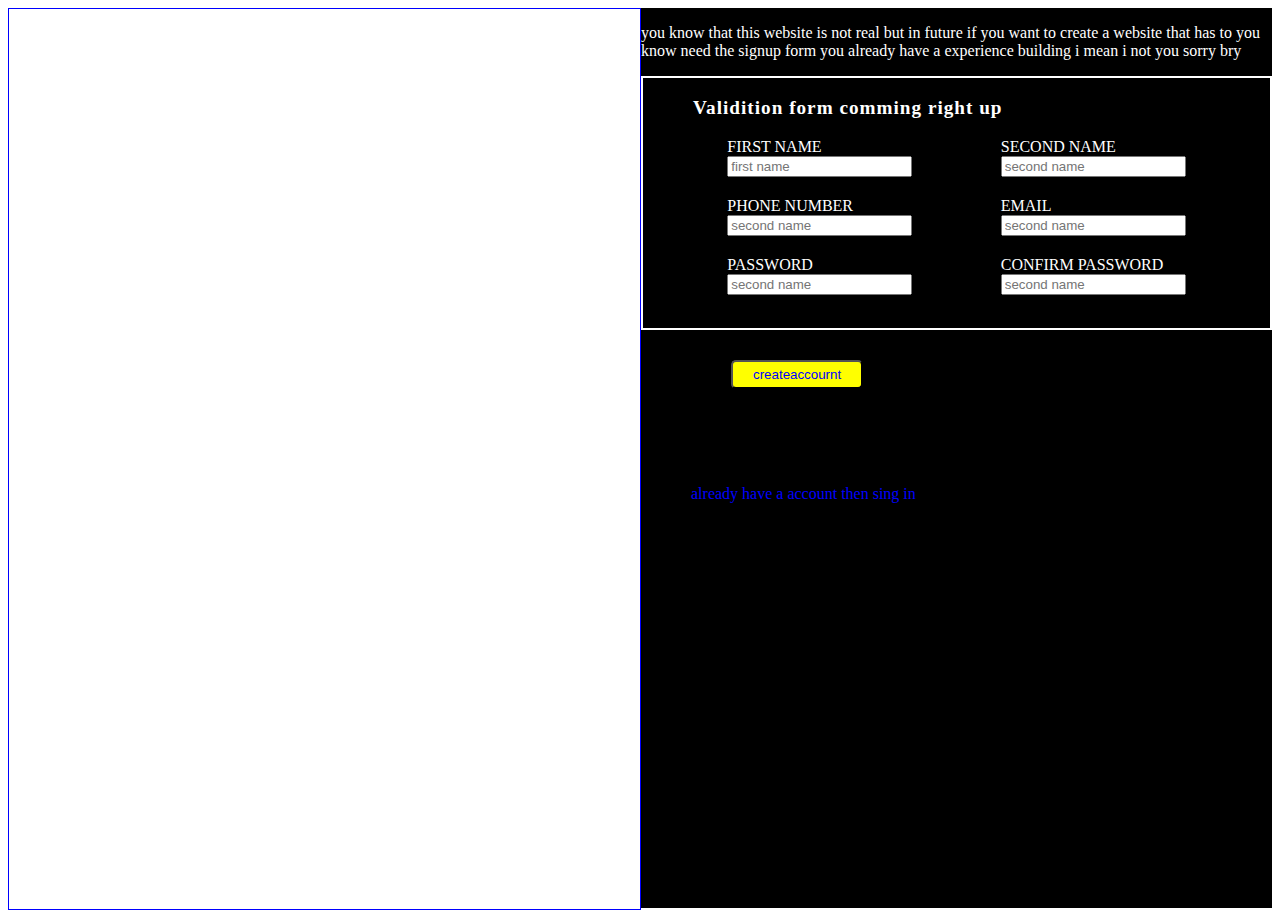
==== index.html @ 4e700056 "basic sign in form" ====
<!DOCTYPE html>
<html lang="en">

<head>
    <meta charset="UTF-8">
    <meta http-equiv="X-UA-Compatible" content="IE=edge">
    <meta name="viewport" content="width=device-width, initial-scale=1.0">
    <title>Document</title>
    <link rel="stylesheet" href="style.css">
</head>

<body>
    <div class="full">
        <div class="right">
            <img src="" alt=""></img>
        </div>
        <div class="left">
            <p>you know that this website is not real but in future if you want to create a website that has to you know
                need the signup form you already have a experience building i mean i not you sorry bry </p>

            <div class="insideleft">
                <p>Validition form comming right up</p>
                <div class="form">
                    <div class="input">
                        <label for="firstname">FIRST NAME</label>
                        <input type="text" placeholder="first name">
                    </div>
                    <div class="input">
                        <label for="secondname">SECOND NAME</label>
                        <input type="text" placeholder="second name">
                    </div>
                    <div class="input">
                        <label for="phone number">PHONE NUMBER</label>
                        <input type="text" placeholder="second name">
                    </div>
                    <div class="input">
                        <label for="Email">EMAIL</label>
                        <input type="text" placeholder="second name">
                    </div>
                    <div class="input">
                        <label for="password">PASSWORD</label>
                        <input type="text" placeholder="second name">
                    </div>
                    <div class="input">
                        <label for="confirm password">CONFIRM PASSWORD</label>
                        <input type="text" placeholder="second name">
                    </div>
                </div>
            </div>
            <button>createaccournt</button>
            <p id="signin">already have a account then sing in</p>
        </div>
    </div>
</body>

</html>
---- style.css ----
.full {
    display: flex;
}

.right {
    color: black;
    border: 1px solid blue;
    height: 100vh;
    width: 50vw;
}

.left {
    background-color: black;
    width: 50vw;
    height: 100vh;
}

.left p {
    color: white;
}

.insideleft {
    border: 2px solid white;
    height: 250px;
}

.form {
    display: flex;
    flex-wrap: wrap;
    justify-content: space-around;
    padding: 0px 50px;
    gap: 20px;
    /* flex-direction: row; */
}

.input {
    display: flex;
    flex-wrap: wrap;
    flex-direction: column;
}

label {
    color: white;
    transform: uppercase;
}

.insideleft p {
    color: white;
    font-size: larger;
    font-weight: 900;
    padding: 0px 50px;
    letter-spacing: 1px;
}
button{
    color: blue;
    background-color: yellow;
    margin: 30px;
    padding: 5px 20px;
    margin-left: 90px;
    border-radius: 5px;
}
#signin {
    color:blue;
    padding: 50px;
}
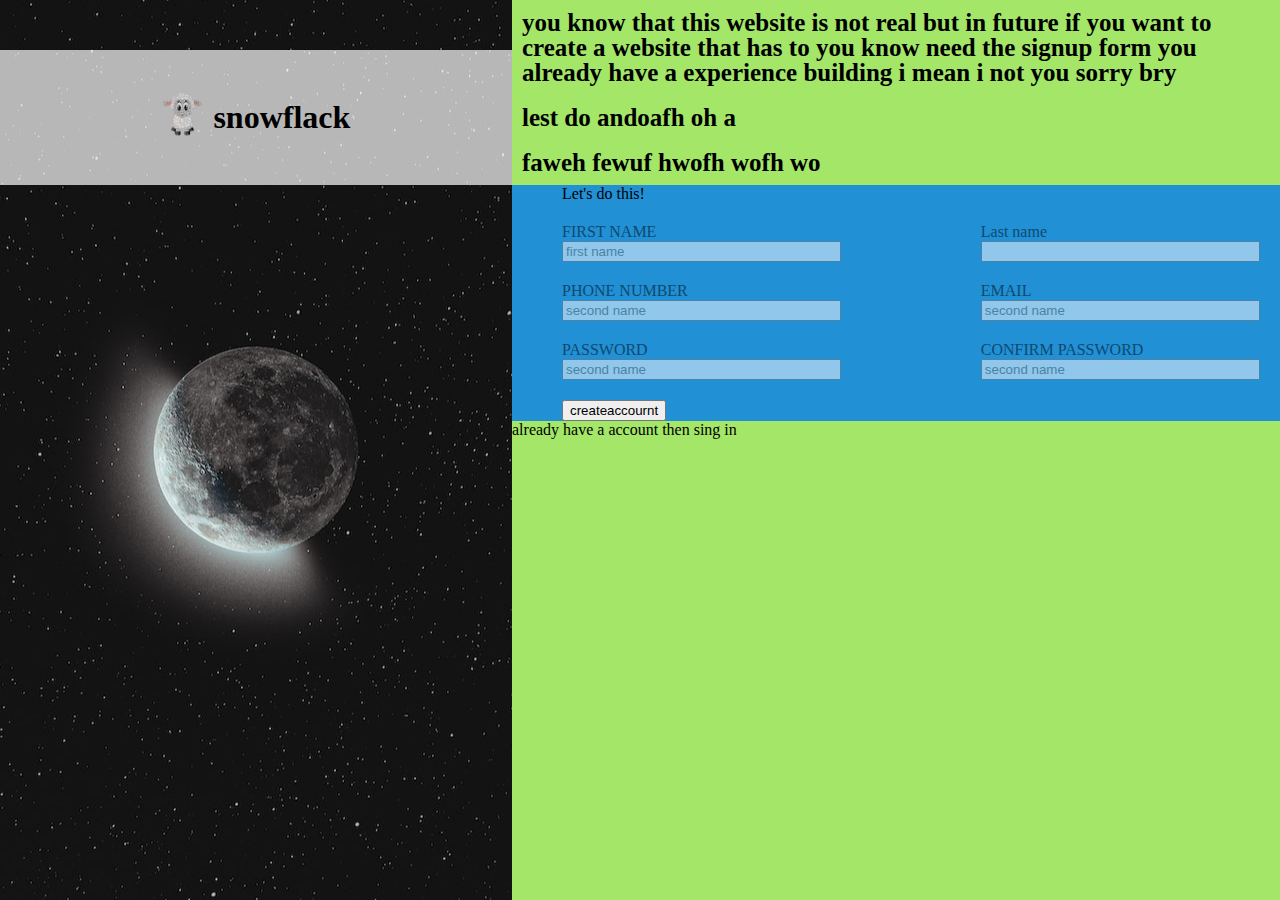
==== commit 9cf1dadb: "form" ====
--- a/index.html
+++ b/index.html
@@ -11,45 +11,55 @@
 
 <body>
     <div class="full">
+        <div class="left">
+            <div class="logo">
+                <img src="animals-g70308c87e_1920.png" alt="" height="50px">
+                <h1>snowflack</h1>
+            </div>
+        </div>
         <div class="right">
-            <img src="" alt=""></img>
-        </div>
-        <div class="left">
-            <p>you know that this website is not real but in future if you want to create a website that has to you know
-                need the signup form you already have a experience building i mean i not you sorry bry </p>
 
-            <div class="insideleft">
-                <p>Validition form comming right up</p>
-                <div class="form">
-                    <div class="input">
-                        <label for="firstname">FIRST NAME</label>
-                        <input type="text" placeholder="first name">
-                    </div>
-                    <div class="input">
-                        <label for="secondname">SECOND NAME</label>
-                        <input type="text" placeholder="second name">
-                    </div>
-                    <div class="input">
-                        <label for="phone number">PHONE NUMBER</label>
-                        <input type="text" placeholder="second name">
-                    </div>
-                    <div class="input">
-                        <label for="Email">EMAIL</label>
-                        <input type="text" placeholder="second name">
-                    </div>
-                    <div class="input">
-                        <label for="password">PASSWORD</label>
-                        <input type="text" placeholder="second name">
-                    </div>
-                    <div class="input">
-                        <label for="confirm password">CONFIRM PASSWORD</label>
-                        <input type="text" placeholder="second name">
-                    </div>
+            <div class="insideright">
+                <p>you know that this website is not real but in future if you want to create a website that has to you
+                    know
+                    need the signup form you already have a experience building i mean i not you sorry bry </p>
+                <p>lest do andoafh oh a</p>
+                <p class="remote-text">faweh fewuf hwofh wofh wo</p>
+            </div>
+            <div class="form">
+                <p id="right">Let's do this!</p>
+                <div class="input">
+                    <label for="firstname">FIRST NAME</label>
+                    <input type="text" placeholder="first name">
                 </div>
+                <div class="input">
+                    <!-- <label for="secondname">SECOND NAME</label>
+                    <input type="text" placeholder="second name"> -->
+                    <label for="last-name">Last name</label>
+                    <input type="text" name="last-name" id="last-name">
+                </div>
+                <div class="input">
+                    <label for="phone number">PHONE NUMBER</label>
+                    <input type="text" placeholder="second name">
+                </div>
+                <div class="input">
+                    <label for="Email">EMAIL</label>
+                    <input type="text" placeholder="second name">
+                </div>
+                <div class="input">
+                    <label for="password">PASSWORD</label>
+                    <input type="text" placeholder="second name">
+                </div>
+                <div class="input">
+                    <label for="confirm password">CONFIRM PASSWORD</label>
+                    <input type="text" placeholder="second name">
+                </div>
+                <button class="button">createaccournt</button>
             </div>
-            <button>createaccournt</button>
+
             <p id="signin">already have a account then sing in</p>
         </div>
+
     </div>
 </body>
 
--- a/style.css
+++ b/style.css
@@ -1,42 +1,70 @@
+* {
+    margin: 0px;
+}
+
 .full {
     display: flex;
 }
 
-.right {
-    color: black;
-    border: 1px solid blue;
+.left {
+    display: flex;
+    height: auto;
+    width: 40vw;
     height: 100vh;
-    width: 50vw;
+    background: url('daniel-castellon-OyGLhrZmHLQ-unsplash.jpg') center center;
 }
 
-.left {
-    background-color: black;
-    width: 50vw;
-    height: 100vh;
+.logo {
+    display: flex;
+    background-color: rgba(255, 253, 253, 0.7);
+    justify-content: center;
+    align-items: center;
+    gap: 10px;
+    position: relative;
+    top: 50px;
+    width: 100vw;
+    height: 15vh;
 }
 
-.left p {
-    color: white;
+.right {
+    background-color: rgb(163, 230, 104);
 }
 
-.insideleft {
-    border: 2px solid white;
-    height: 250px;
+
+.insideright p {
+
+   font-size: 25px;
+   font-weight: bolder;
+   padding: 10px;
+   line-height: 25px;
 }
 
 .form {
     display: flex;
     flex-wrap: wrap;
-    justify-content: space-around;
+    justify-content: space-between;
     padding: 0px 50px;
+    padding-right: 20px;
     gap: 20px;
-    /* flex-direction: row; */
+    background-color: rgb(33, 144, 213)
 }
-
+#right{
+    width: 100%;
+}
+.input{
+    display: flex;
+    flex-flow: column wrap;
+    width: 40%;
+    /* font-size: 0.7rem; */
+    /* text-transform: uppercase; */
+    opacity: 50%;
+}
+/*
 .input {
     display: flex;
     flex-wrap: wrap;
     flex-direction: column;
+
 }
 
 label {
@@ -62,5 +90,4 @@
 #signin {
     color:blue;
     padding: 50px;
-}
-
+} */
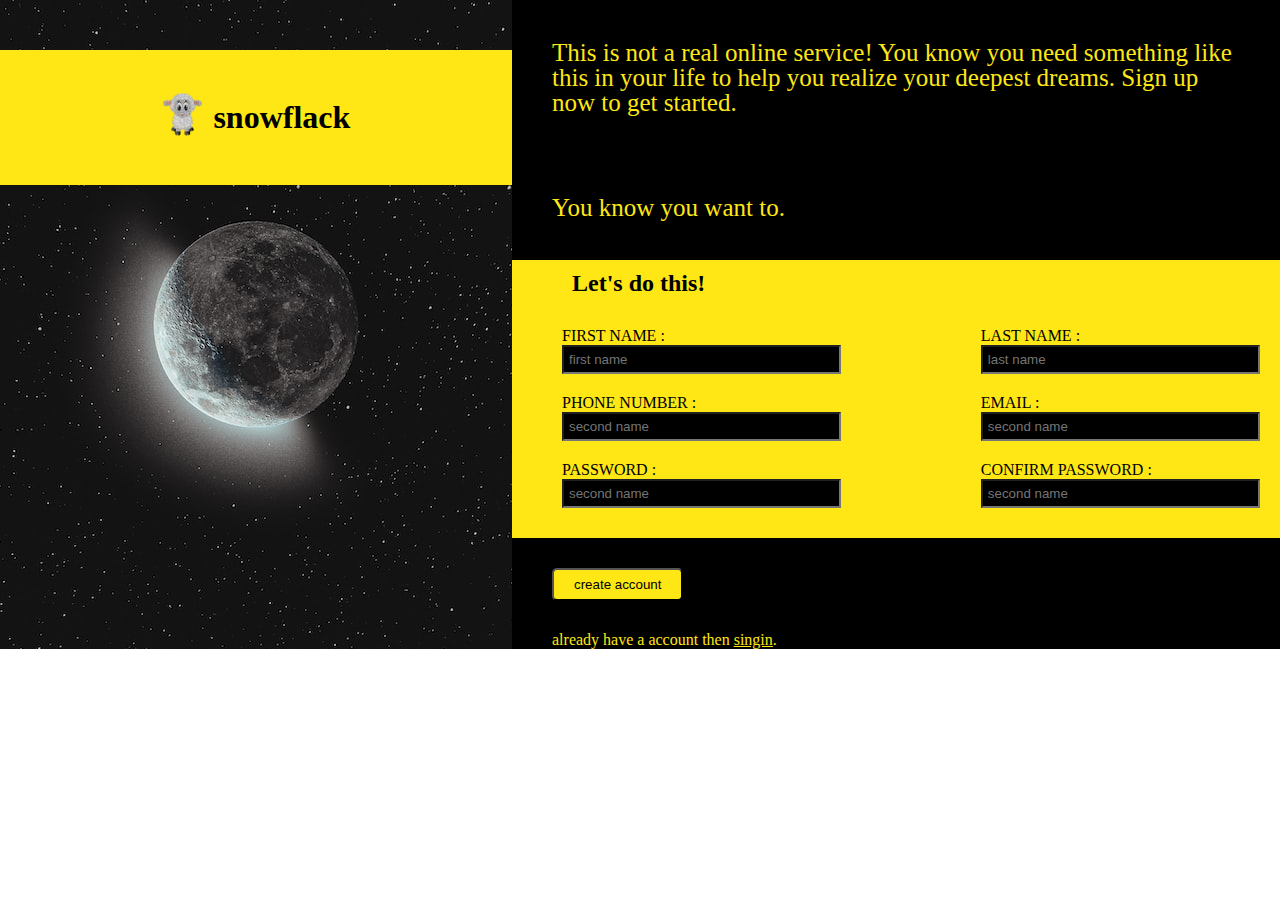
==== commit 476e2e7e: "almostcomplete" ====
--- a/index.html
+++ b/index.html
@@ -5,7 +5,7 @@
     <meta charset="UTF-8">
     <meta http-equiv="X-UA-Compatible" content="IE=edge">
     <meta name="viewport" content="width=device-width, initial-scale=1.0">
-    <title>Document</title>
+    <title>Sing UP form</title>
     <link rel="stylesheet" href="style.css">
 </head>
 
@@ -20,44 +20,43 @@
         <div class="right">
 
             <div class="insideright">
-                <p>you know that this website is not real but in future if you want to create a website that has to you
-                    know
-                    need the signup form you already have a experience building i mean i not you sorry bry </p>
-                <p>lest do andoafh oh a</p>
-                <p class="remote-text">faweh fewuf hwofh wofh wo</p>
+                <p>This is not a real online service! You know you need something like this in your life to help you realize your deepest dreams. Sign up now to get started.</p>
+                <p class="remote-text">You know you want to.</p>
             </div>
-            <div class="form">
-                <p id="right">Let's do this!</p>
+            <form action='' method='' id='form'>
+
+                <p class="formheading">Let's do this!</p>
                 <div class="input">
-                    <label for="firstname">FIRST NAME</label>
-                    <input type="text" placeholder="first name">
+                    <label for="first-name">FIRST NAME :</label>
+                    <input type="text" name="first-name" id="first-name" placeholder="first name">
                 </div>
                 <div class="input">
                     <!-- <label for="secondname">SECOND NAME</label>
                     <input type="text" placeholder="second name"> -->
-                    <label for="last-name">Last name</label>
-                    <input type="text" name="last-name" id="last-name">
+                    <label for="last-name">LAST NAME :</label>
+                    <input type="text" name="last-name" id="last-name" placeholder="last name">
                 </div>
                 <div class="input">
-                    <label for="phone number">PHONE NUMBER</label>
-                    <input type="text" placeholder="second name">
+                    <label for="phone-number">PHONE NUMBER :</label>
+                    <input type="text" name="phone-number" id="phone-number" placeholder="second name">
                 </div>
                 <div class="input">
-                    <label for="Email">EMAIL</label>
-                    <input type="text" placeholder="second name">
+                    <label for="Email">EMAIL :</label>
+                    <input type="text" name="Email" id="Email" placeholder="second name">
                 </div>
                 <div class="input">
-                    <label for="password">PASSWORD</label>
-                    <input type="text" placeholder="second name">
+                    <label for="password">PASSWORD :</label>
+                    <input type="text" name="password" id="password" placeholder="second name">
                 </div>
                 <div class="input">
-                    <label for="confirm password">CONFIRM PASSWORD</label>
-                    <input type="text" placeholder="second name">
+                    <label for="confirm-password">CONFIRM PASSWORD :</label>
+                    <input type="text" name="consfirm-password" id="confirm-password" placeholder="second name">
                 </div>
-                <button class="button">createaccournt</button>
-            </div>
 
-            <p id="signin">already have a account then sing in</p>
+            </form>
+            <button type="submit" class="button" form="form" >create account</button>
+
+            <p id="signin">already have a account then <a href="#">singin</a>.</p>
         </div>
 
     </div>
--- a/style.css
+++ b/style.css
@@ -1,5 +1,7 @@
 * {
     margin: 0px;
+    color: rgb(254, 231, 21);
+    box-sizing: border-box;
 }
 
 .full {
@@ -8,18 +10,24 @@
 
 .left {
     display: flex;
-    height: auto;
     width: 40vw;
-    height: 100vh;
+    /* height: 100vh; */
     background: url('daniel-castellon-OyGLhrZmHLQ-unsplash.jpg') center center;
+    background-color: black;
+
+}
+
+h1 {
+    color: black;
 }
 
 .logo {
     display: flex;
-    background-color: rgba(255, 253, 253, 0.7);
     justify-content: center;
     align-items: center;
     gap: 10px;
+
+    background-color: rgb(254, 231, 21);
     position: relative;
     top: 50px;
     width: 100vw;
@@ -27,67 +35,73 @@
 }
 
 .right {
-    background-color: rgb(163, 230, 104);
+    background-color: black;
 }
 
 
 .insideright p {
 
-   font-size: 25px;
-   font-weight: bolder;
-   padding: 10px;
-   line-height: 25px;
+    font-size: 25px;
+    font-weight: lighter;
+    padding: 40px;
+    padding-left: 40px;
+    line-height: 25px;
 }
 
-.form {
+form {
     display: flex;
     flex-wrap: wrap;
     justify-content: space-between;
-    padding: 0px 50px;
-    padding-right: 20px;
+
+    padding: 0px 20px 30px 50px;
     gap: 20px;
-    background-color: rgb(33, 144, 213)
+    background-color: rgb(254, 231, 21);
 }
-#right{
+
+.formheading {
+    color: black;
+
+    font-weight: bolder;
+    font-size: x-large;
+
     width: 100%;
+
+    padding: 10px;
+
 }
-.input{
+
+
+.input {
     display: flex;
     flex-flow: column wrap;
+
     width: 40%;
     /* font-size: 0.7rem; */
     /* text-transform: uppercase; */
-    opacity: 50%;
 }
-/*
-.input {
-    display: flex;
-    flex-wrap: wrap;
-    flex-direction: column;
 
+.input input {
+    background-color: black;
+    padding: 5px;
 }
 
 label {
-    color: white;
+    color: black;
     transform: uppercase;
 }
 
-.insideleft p {
-    color: white;
-    font-size: larger;
-    font-weight: 900;
-    padding: 0px 50px;
-    letter-spacing: 1px;
-}
-button{
-    color: blue;
-    background-color: yellow;
+
+
+button {
+    color: black;
+    background-color: rgb(254, 231, 21);
     margin: 30px;
-    padding: 5px 20px;
-    margin-left: 90px;
+    padding: 7px 20px;
+    margin-left: 40px;
     border-radius: 5px;
 }
+
 #signin {
-    color:blue;
-    padding: 50px;
-} */
+    color: rgb(254, 231, 21);
+    padding-left: 40px;
+}
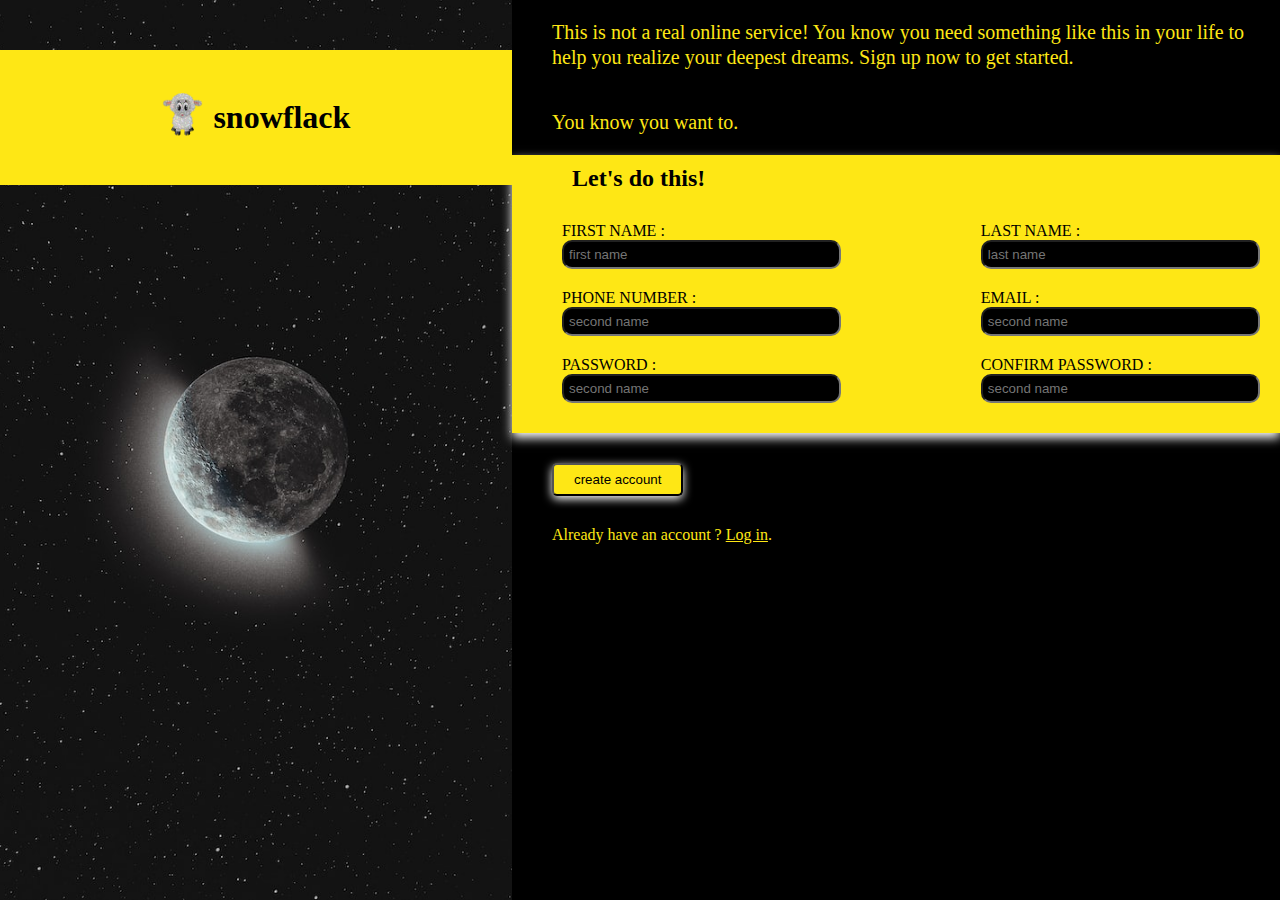
==== commit 0c6442df: "made responsive" ====
--- a/index.html
+++ b/index.html
@@ -5,13 +5,14 @@
     <meta charset="UTF-8">
     <meta http-equiv="X-UA-Compatible" content="IE=edge">
     <meta name="viewport" content="width=device-width, initial-scale=1.0">
-    <title>Sing UP form</title>
+    <title>Sing-Up Form</title>
     <link rel="stylesheet" href="style.css">
 </head>
 
 <body>
     <div class="full">
         <div class="left">
+            <img src="daniel-castellon-OyGLhrZmHLQ-unsplash.jpg" alt="">
             <div class="logo">
                 <img src="animals-g70308c87e_1920.png" alt="" height="50px">
                 <h1>snowflack</h1>
@@ -28,35 +29,35 @@
                 <p class="formheading">Let's do this!</p>
                 <div class="input">
                     <label for="first-name">FIRST NAME :</label>
-                    <input type="text" name="first-name" id="first-name" placeholder="first name">
+                    <input type="text" name="first-name" id="first-name" placeholder="first name" required>
                 </div>
                 <div class="input">
                     <!-- <label for="secondname">SECOND NAME</label>
                     <input type="text" placeholder="second name"> -->
                     <label for="last-name">LAST NAME :</label>
-                    <input type="text" name="last-name" id="last-name" placeholder="last name">
+                    <input type="text" name="last-name" id="last-name" placeholder="last name" required>
                 </div>
                 <div class="input">
                     <label for="phone-number">PHONE NUMBER :</label>
-                    <input type="text" name="phone-number" id="phone-number" placeholder="second name">
+                    <input type="tel" name="phone-number" id="phone-number" placeholder="second name" required  pattern='[0-9]{10}'>
                 </div>
                 <div class="input">
-                    <label for="Email">EMAIL :</label>
-                    <input type="text" name="Email" id="Email" placeholder="second name">
+                    <label for="email">EMAIL :</label>
+                    <input type="text" name="email" id="email" placeholder="second name" required>
                 </div>
                 <div class="input">
                     <label for="password">PASSWORD :</label>
-                    <input type="text" name="password" id="password" placeholder="second name">
+                    <input type="password" name="password" id="password" placeholder="second name" required>
                 </div>
                 <div class="input">
                     <label for="confirm-password">CONFIRM PASSWORD :</label>
-                    <input type="text" name="consfirm-password" id="confirm-password" placeholder="second name">
+                    <input type="password" name="consfirm-password" id="confirm-password" placeholder="second name" required>
                 </div>
 
             </form>
             <button type="submit" class="button" form="form" >create account</button>
 
-            <p id="signin">already have a account then <a href="#">singin</a>.</p>
+            <p id="signin">Already have an account ? <a href="#">Log in</a>.</p>
         </div>
 
     </div>
--- a/style.css
+++ b/style.css
@@ -12,9 +12,15 @@
     display: flex;
     width: 40vw;
     /* height: 100vh; */
-    background: url('daniel-castellon-OyGLhrZmHLQ-unsplash.jpg') center center;
+    /* background: url('daniel-castellon-OyGLhrZmHLQ-unsplash.jpg') center center; */
     background-color: black;
 
+}
+
+.left > img {
+    height: 100vh;
+    min-width: 40vw;
+    object-fit: cover;
 }
 
 h1 {
@@ -28,22 +34,23 @@
     gap: 10px;
 
     background-color: rgb(254, 231, 21);
-    position: relative;
+    position: absolute;
     top: 50px;
-    width: 100vw;
+    width: 40vw;
     height: 15vh;
 }
 
 .right {
     background-color: black;
+    height: 100vh;
 }
 
 
 .insideright p {
 
-    font-size: 25px;
+    font-size: 20px;
     font-weight: lighter;
-    padding: 40px;
+    padding: 20px;
     padding-left: 40px;
     line-height: 25px;
 }
@@ -56,6 +63,7 @@
     padding: 0px 20px 30px 50px;
     gap: 20px;
     background-color: rgb(254, 231, 21);
+    box-shadow: 0 5px 10px rgba(255, 255, 255);
 }
 
 .formheading {
@@ -83,14 +91,13 @@
 .input input {
     background-color: black;
     padding: 5px;
+    border-radius: 10px;
 }
 
 label {
     color: black;
     transform: uppercase;
 }
-
-
 
 button {
     color: black;
@@ -99,9 +106,58 @@
     padding: 7px 20px;
     margin-left: 40px;
     border-radius: 5px;
+    box-shadow: 0 3px 10px rgba(255, 255, 255);
+}
+button:hover{
+    color:  rgb(254, 231, 21);
+    background-color: black;
 }
 
 #signin {
     color: rgb(254, 231, 21);
     padding-left: 40px;
 }
+
+
+@media screen and (max-width: 820px) {
+    body {
+        flex-direction: column;
+        height: auto;
+    }
+
+    .full {
+        display: block;
+    }
+
+    .left {
+        min-height: 30vh;
+        max-height: 100%;
+        width: 100%;
+
+    }
+
+    .insideright p {
+        padding: 20px;
+    }
+    .left > img {
+        height: 50vh;
+        width: 100vw;
+    }
+
+    .logo {
+        width: 100vw;
+    }
+
+    form {
+        width: 100%;
+    }
+
+    form>div {
+        min-width: 250px;
+        width: 40%;
+    }
+
+    input {
+        width: 100%;
+    }
+}
